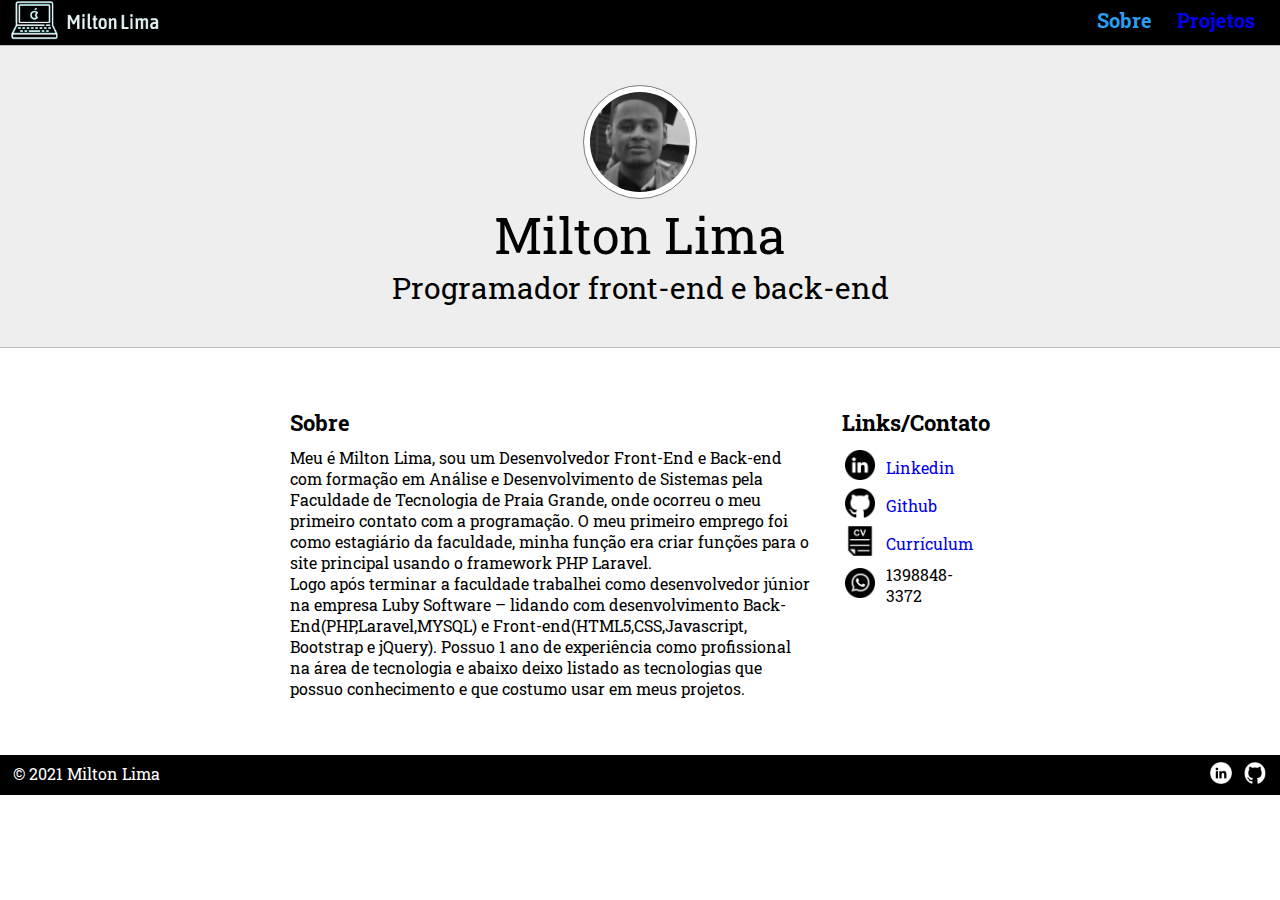
==== index.html @ 06a51c3f "Adding the files of the project" ====
<!DOCTYPE html>
<html>
<head>
<link rel="stylesheet" href="css/main.css" type="text/css" />	
<title>Sobre</title>
<script src="js/main.js"></script> 
<link rel="preconnect" href="https://fonts.googleapis.com">
<link rel="preconnect" href="https://fonts.gstatic.com" crossorigin>
<link href="https://fonts.googleapis.com/css2?family=Roboto+Slab:wght@300;400&display=swap" rel="stylesheet"> 
</head>
<body>

<!-- Navbar desktop -->
  
  <ul class="navlinks">
    
    <li class="logolink"><img class="logo" src="imgs/Mlogo.png" /></li>

    <li class="linksright">
      <a href="projetos.html">Projetos</a>
    </li>
    
    <li class="linksright">
     <a class="currentpage" href="#">Sobre</a>
    </li>  
        
   </ul> 

   <!-- End  Navbar desktop -->

   <!-- Navbar mobile -->

   <ul class="navlinksmobile">
    
    <li class="logolink"><img class="logo" src="imgs/Mlogo.png" /></li>

    <li class="linksright">
      <img onclick="openMenuoptions()" class="hambicon" src="imgs/659803-200.png" />
    </li>
   
    <ul id="navmobilelinks" class="navoptionsmobile">
      <li><a class="currentpage" href="index.html">Sobre</a></li>
      <li class="project"><a href="projetos.html">Projetos</a></li>
    </ul>

   </ul> 

  <!-- End  Navbar mobile -->

  <!-- HEADER -->
  <div class="avatarandjob">
    <img class="avatar" src="imgs/avatar.jpg">
    <div class="name">Milton Lima</div>
    <div class="job">Programador front-end e back-end</div> 
  </div>  
 <!-- END HEADER -->

 <!-- CONTENT -->

  <div class="aboutme">
    
    <div class="block1">

    <div class="aboutmetitle">
      Sobre
    </div>  

    <div class="aboutmetext">

       Meu é Milton Lima, sou um Desenvolvedor Front-End e Back-end com formação
em Análise e Desenvolvimento de Sistemas pela Faculdade de
Tecnologia de Praia Grande, onde ocorreu o meu primeiro
contato com a programação. 
O meu primeiro emprego foi como
estagiário da faculdade, minha função era criar funções para o site 
principal usando o framework PHP Laravel.

<br>
Logo após terminar a faculdade trabalhei como desenvolvedor júnior na empresa Luby Software – lidando com desenvolvimento Back-End(PHP,Laravel,MYSQL)
e Front-end(HTML5,CSS,Javascript, Bootstrap e jQuery). Possuo 1 ano
de experiência como profissional na área de tecnologia e abaixo
deixo listado as tecnologias que possuo conhecimento e que costumo usar em meus projetos.

    </div>    
    
    </div>

    <div class="block2">
     
    <div class="contacts"> 
    
    <div class="aboutmetitle">Links/Contato</div>
    <table>
    <tr>
     
     <td><a href="https://www.linkedin.com/in/milton-lima-341047152/" target="_blank"><img class="contacticon" src="imgs/linkedin.png"></a></td> 
     <td><a href="https://www.linkedin.com/in/milton-lima-341047152/" target="_blank">Linkedin</a></td>
    </tr> 
    <tr>
     <td><a href="https://github.com/MiltonFLJr/" target="_blank"><img class="contacticon" src="imgs/githubicon.png"></a></td> 
     <td><a href="https://github.com/MiltonFLJr/" target="_blank">Github</a></td>
    </tr>  
    <tr>
     <td><a href="https://github.com/MiltonFLJr/" target="_blank"><img class="contacticon" src="imgs/cvicon.webp"></a></td> 
     <td><a href="files/milton_lima.pdf" target="_blank">Currículum</a></td>
    </tr>  
      <tr>
     <td><img class="contacticon" src="imgs/whatsappicon.png"></td> 
     <td>1398848-3372</td>
    </tr>  
    </table>

    </div>
    
    </div>

  </div>  

  <!-- END CONTENT -->


   <!-- FOOTER -->
   <div class="footercontainer"> 
   <footer class="footer">

   <ul>
   <li class="credits">© 2021 Milton Lima</li>
   <li class="linksright">
    <table>
      <tr>
       <td><a href="https://www.linkedin.com/in/milton-lima-341047152/" target="_blank"><img class="socialmediafootericon" src="imgs/linkediniconfooter.jpg"></a></td>
       <td><a href="https://github.com/MiltonFLJr" target="_blank"><img class="socialmediafootericongit" src="imgs/githubiconfooter.png"></a></td>
      </tr>  
    </table>  
   </li>
   </ul> 

   </footer>    
   </div> 

   <!-- END FOOTER -->

</body>
</html>
---- css/main.css ----
@media only screen and (max-width: 481px) {

.navlinks li{
  display: block !important;
}

.linksright{
  float:none 0px !important;
  margin-top: 0px !important;
}

.navlinks{
  display:none;
}

.navlinksmobile{
  width:100%;
  background-color: black; 
  padding:0;
  margin:0;
}

.navlinksmobile li{
  color:white;
  display: inline;
  padding-right: 25px;
  font-weight: bold;
  font-size: 20px;
  text-decoration: none;
}

.navlinksmobile .linksright{
  padding-right:12px !important;
}

.hambicon{
  height: 30px;
  padding-top: 6px;
}

.socialmediafootericon{
  margin-top: 0px !important;
}

.socialmediafootericongit{
  margin-top: -2px !important;
}

.navoptionsmobile li{
  display: block;
  padding-left: 0px !important;
  margin-left: -29px;
  padding-top: 15px;
  text-decoration: none;
}

.navoptionsmobile li a{
  text-decoration: none;
}


.navoptionsmobile li a:visited{
  color:white;
}

.navoptionsmobile li a:hover{
  color:gray;
}

.navoptionsmobile .project{
  padding-bottom: 20px;
}

.navoptionsmobile{
  display: none;
}

}  

@media only screen and (min-width: 481px) {

.navlinksmobile{
  display:none;
}

.navoptionsmobile{
  display:none;
}

}

@media only screen and (max-width: 769px) {
  
.aboutme{
  display: block !important;
  width:100% !important;
  padding-left: 20px;
}

.aboutmetitle{
  padding-top: 40px;
}

.contacts table tr td{
  padding-top: 15px;
}

.separator{
  width:80% !important;
}

.projectdesc{
  width:93% !important;
}

.projectcover{
  width:100% !important;
  height:auto !important;
}

.projectcover2 {
    height: auto !important;
    width:100% !important;
}

.aboutmetitle2{
  padding-top: 17px;
}

.contacts table tr td {
    padding-top: 0px;
}

.centercontent {
    width: 90% !important;
    padding-left: 20px;
}

.linkproject{
width:90% !important;
}

}

@media only screen and (min-width: 1201px) {
 

 } 

body{
  margin:0;
  font-family: 'Roboto Slab', serif;
}

.navlinks{
  width:100%;
  background-color: black; 
  padding:0;
  margin:0;
}

.navlinks li{
  color:white;
  display: inline;
  padding-right: 25px;
  font-weight: bold;
  font-size: 20px;
  text-decoration: none;
}

.linksright{
  float: right;
  margin-top: 7px;
}

.linksright a{
  text-decoration: none;
}

.linksright a:visited {
  color: white;
}

.linksright a:hover {
  color: gray;
}

.logolink{
 padding-left: 10px;
}

.logo{
  height:40px;
}

.twittericon{
  height:45px;
  padding-left: 25px;
}

.logoicon{
 height:65px;
}
.likedinicon{
 height:45px;
}

.menuicon{
  width: 35px;
  height: 5px;
  background-color: black;
  margin: 6px 0;
}

.contactitem{
  padding-right: 25px;
}

p{
  color:white;
}

.paddingright{
  padding-right:10px; 
}

.mlogo{
  height:200px;
  margin: 10px auto 20px;
  display: block;
  padding-top: 200px;
}

.avatarandjob{
  background-color:rgb(238,238,238);
  text-align: center;
  padding-top:40px;
  padding-bottom:40px;
  border-top: 1px solid #bbb;
  border-bottom: 1px solid #bbb;
}
.avatar{
  text-align: center;
  height:100px;
  border-radius: 60px;
  border: 6px solid white;
  outline: 1px solid gray;
}

.name{
  font-size:50px;
}

.job{
  font-size: 30px;
}

.aboutme{
  padding-top: 60px;
  display:flex;
  margin: auto;
  width: 700px;
  padding-bottom: 40px;
}

.aboutmetitle{
  font-size: 22px;
  padding-bottom: 10px;
  font-weight: bold;
}

.aboutmetext{

}

.block1{
  padding-right:32px;
}

.contacticon{
  height:30px;
  padding-right: 7px;
}

.footer{
  background-color: black;
  height:40px;
  width:100%;
  color:white;
  margin:0;
  position: relative;
}

.footer ul li{
  display: inline;
}

.footerbottom{
position: fixed;
bottom: 0;
width:100%;
}

.credits{
  position:absolute;
  top:8px;
  left:13px;
}

.socialmediafootericon{
    height: 30px;
    padding-right: 0px;
   margin-top: -7px;
}

.socialmediafootericongit{
  height: 30px;
    padding-right: 7px;
    margin-top: -7px;
}

.currentpage{
  color:#2a9df4 !important;
}

.projecttitles{
  background-color:rgb(238,238,238);
  text-align: left;
  padding-top:40px;
  padding-bottom:40px;
  border-top: 1px solid #bbb;
  border-bottom: 1px solid #bbb;
}

.centercontent{
  width:700px;
  margin:auto;
}

.projectcover{
 height:170px;
}

.aboutmetitle2{
  font-size: 22px;
  font-weight: bold;
}

.projectlink{
  padding-bottom: 18px;
}

.separator{
  border-top: 0px solid #bbb;
  color:rgb(235,235,235);
  width:700px;
}

.projectcover2{
 height:132px;
}

.projectdesc{
  width:100%;
}

.contacts table tr td a{
text-decoration: none;
}

.contacts table tr td a:visited{
color:black;
}

.contacts table tr td a:hover{
color:#2a9df4;
}
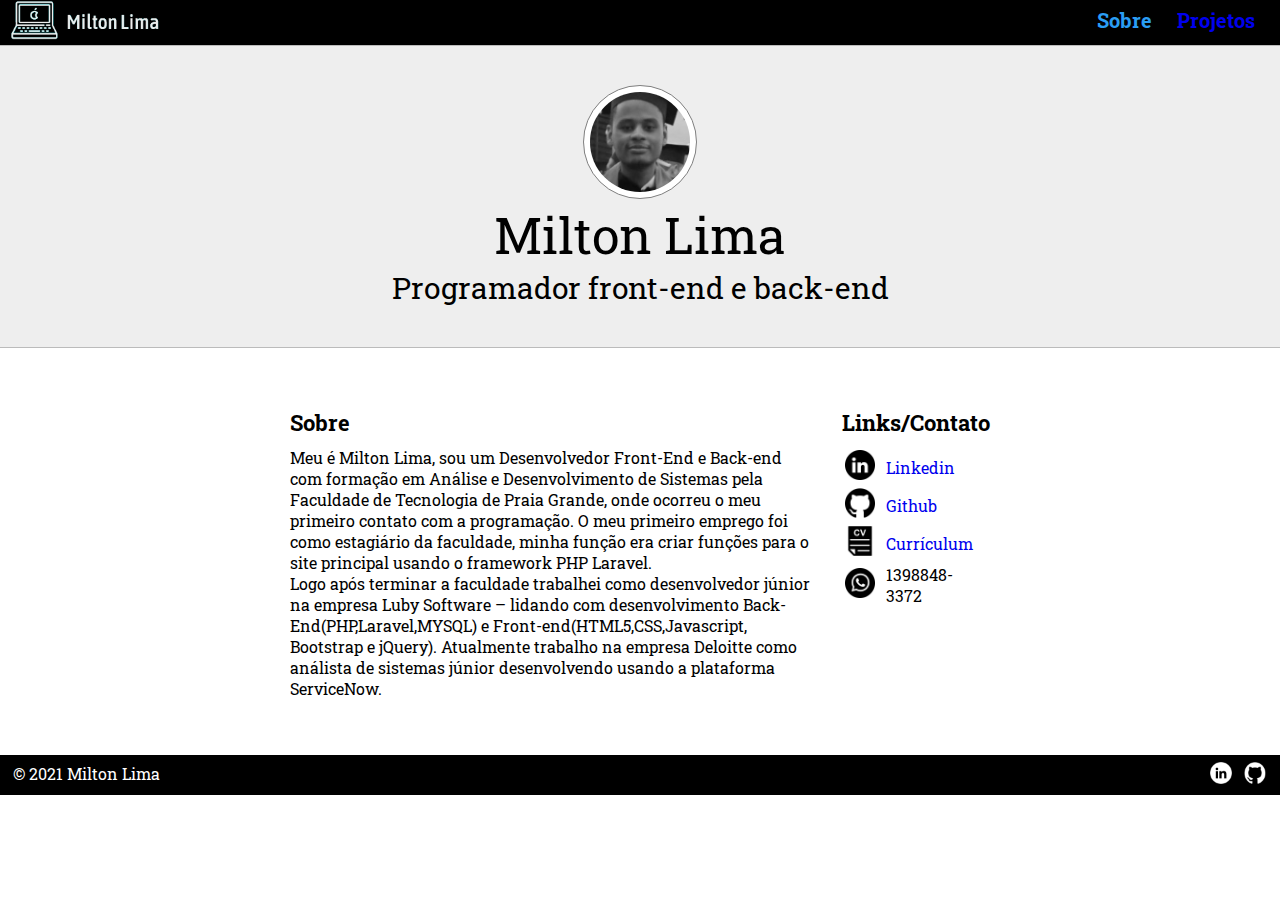
==== commit 0f291818: "Corrigindo um bug que impedia a responsividade. Alterações no texto Sobre." ====
--- a/index.html
+++ b/index.html
@@ -7,6 +7,7 @@
 <link rel="preconnect" href="https://fonts.googleapis.com">
 <link rel="preconnect" href="https://fonts.gstatic.com" crossorigin>
 <link href="https://fonts.googleapis.com/css2?family=Roboto+Slab:wght@300;400&display=swap" rel="stylesheet"> 
+<meta id="viewport" name="viewport" content ="width=device-width, minimum-scale=1.0, maximum-scale=1.0, user-scalable=no" />
 </head>
 <body>
 
@@ -77,9 +78,8 @@
 
 <br>
 Logo após terminar a faculdade trabalhei como desenvolvedor júnior na empresa Luby Software – lidando com desenvolvimento Back-End(PHP,Laravel,MYSQL)
-e Front-end(HTML5,CSS,Javascript, Bootstrap e jQuery). Possuo 1 ano
-de experiência como profissional na área de tecnologia e abaixo
-deixo listado as tecnologias que possuo conhecimento e que costumo usar em meus projetos.
+e Front-end(HTML5,CSS,Javascript, Bootstrap e jQuery). Atualmente trabalho na empresa Deloitte como análista de sistemas júnior desenvolvendo usando a plataforma
+ServiceNow.
 
     </div>    
     
--- a/css/main.css
+++ b/css/main.css
@@ -89,7 +89,7 @@
 
 }
 
-@media only screen and (max-width: 769px) {
+@media (max-width: 769px) {
   
 .aboutme{
   display: block !important;
